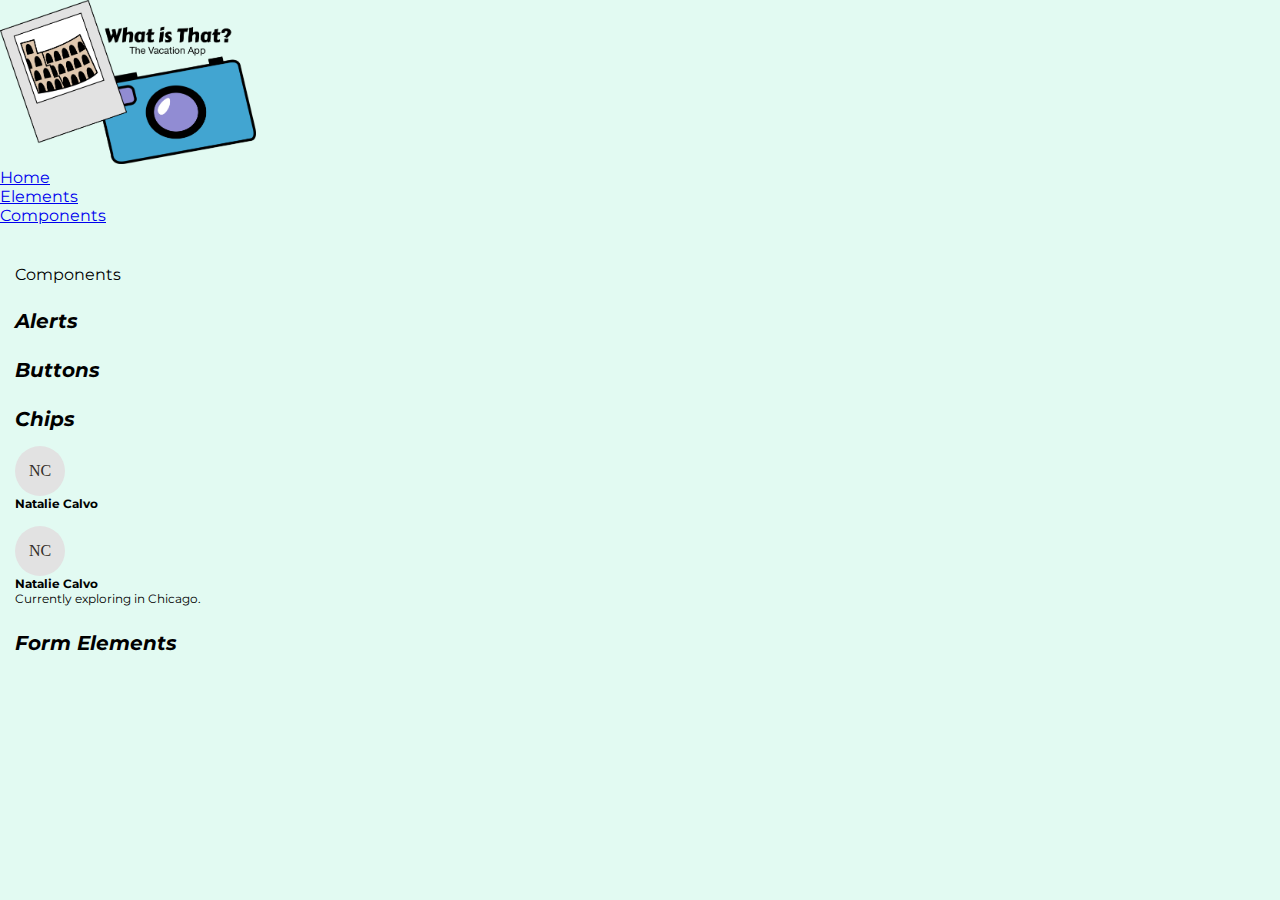
==== components.html @ 5f8d68de "added chips styling" ====
<!DOCTYPE html>
<html>
  <head>
    <title></title>
    <link href="css/main.css" rel="stylesheet">
    <link rel="shortcut icon" href="images/favicon.png" type="image/png" />
    <link href="https://fonts.googleapis.com/css?family=Carter+One|Montserrat" rel="stylesheet"/>
  </head>
  <body>
    <header class="header">
      <img class="header_img" src="images/logo.png" alt="This is the What is That? The Vacation App logo. It contains a cartoon camera and a polaroid of the Collosseum."/>
      <nav class="header_nav">
        <ul class="header_nav-ul">
          <li class="header_nav-ul_li">
            <a href="index.html">Home</a>
          </li>
          <li class="header_nav-ul_li">
            <a href="elements.html">Elements</a>
          </li>
          <li class="header_nav-ul_li">
            <a href="components.html">Components</a>
          </li>
        </ul>
      </nav>
    </header>
    <main class="main">
      <section class="main__section">
        <h2>Components</h2>

        <!-- This is where your alerts go -->
        <section class="main__section">
          <h3>Alerts</h3>
          <div class="item-container">
            <!-- Make sure you include error, success and notification -->
          </div>
        </section>

        <!-- This is where your buttons go -->
        <section class="main__section">
          <h3>Buttons</h3>
          <div class="item-container">
            <!-- Make sure your button Primary, secondary and each have a hover state -->
          </div>
        </section>

        <!-- This is where your chip goes -->
        <section class="main__section">
          <h3>Chips</h3>
          <article class="item-container">
            <div class="chip"></div>
              <div class="chip_avatar">NC</div>
              <div class="chip_text-container"></div>
                  <p class="chip_text-title">Natalie Calvo</p>
            </article>
            <article class="item-container">
              <div class="chip"></div>
                <div class="chip_avatar">NC</div>
                <div class="chip_text-container"></div>
                    <p class="chip_text-title">Natalie Calvo</p>
                    <p class="chip_text-description">Currently exploring in Chicago.</p>
                  </div>
              </article>
        </section>

        <!-- This is where your form elements go -->
        <section class="main__section">
          <h3>Form Elements</h3>
          <div class="item-container">
            <!-- Make sure you include a basic text input - with or without a label, a basic text input with an error and a basic select box - with or without a label -->
          </div>
        </section>

      </section>
    </main>
    <footer class="footer">
      <!-- This is your footer -->
    </footer>
  </body>
</html>
---- css/main.css ----
html,body,div,span,applet,object,iframe,h1,h2,h3,h4,h5,h6,p,blockquote,pre,a,abbr,acronym,address,big,cite,code,del,dfn,em,img,ins,kbd,q,s,samp,small,strike,strong,sub,sup,tt,var,b,u,i,center,dl,dt,dd,ol,ul,li,fieldset,form,label,legend,table,caption,tbody,tfoot,thead,tr,th,td,article,aside,canvas,details,embed,figure,figcaption,footer,header,hgroup,menu,nav,output,ruby,section,summary,time,mark,audio,video{margin:0;padding:0;border:0;font-size:100%;font:inherit;vertical-align:baseline}article,aside,details,figcaption,figure,footer,header,hgroup,menu,nav,section{display:block}ol,ul{list-style:none}blockquote,q{quotes:none}blockquote::before,blockquote::after{content:"";content:none}q::before,q::after{content:"";content:none}table{border-collapse:collapse;border-spacing:0}.background--#000{background-color:#352F29}.background--blue{background-color:#42A5D1}.background--green{background-color:#42F8D1}.background--pink{background-color:#E38CD3}.background--purple{background-color:#918CD3}.background--grey{background-color:#E2E2E2}.background--#fff{background-color:#E2FAF2}.background--#a9a9a9{background-color:#78716B}.text--black{color:#000}.text--darkgrey{color:#a9a9a9}.text--white{color:#fff}body{background-color:#E2FAF2}.header_img{width:20%}.main{padding:15px}.main__section{margin:25px 0}.item-container{margin:15px 0}h1{font-family:"Carter One",cursive;font-size:1.5rem}h2{font-family:"Montserrat",sans-serif;font-style:bold;font-weight:1.25rem}h3,.subtitle{font-size:1.25rem;font-family:"Montserrat",sans-serif;font-style:italic;font-weight:bold}h4{font-family:"Montserrat",sans-serif;font-style:bold;font-weight:1.1rem}h5{font-size:1.05rem;font-family:"Montserrat",sans-serif;font-style:italic;font-weight:bold}h6{font-family:"Montserrat",sans-serif;font-style:italic;font-weight:1rem}p{font-family:"Montserrat",sans-serif;font-size:0.75rem}a{font-family:"Montserrat",sans-serif}a:hover{color:#42A5D1}.chip{display:flex;align-items:center}.chip_avatar{width:50px;height:50px;background-color:#E2E2E2;color:#352F29;border-radius:50%;display:inline-flex;align-items:center;justify-content:center;margin-right:1%}.chip_text-container{display:inline-flex;flex-direction:column;flex-wrap:wrap}.chip_text-title{font-weight:bold}
/*# sourceMappingURL=main.css.map */
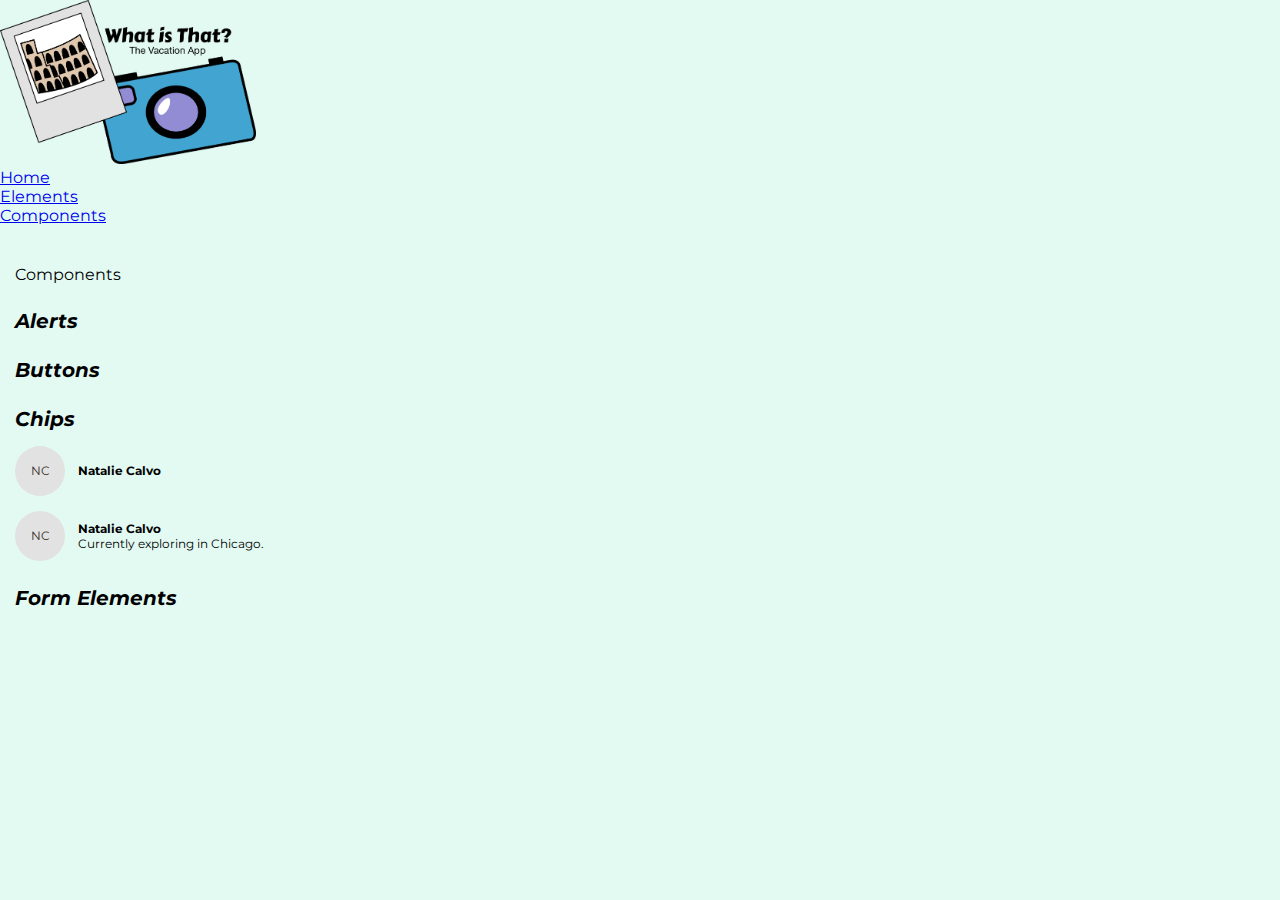
==== commit 411ea293: "fixed chip typos" ====
--- a/components.html
+++ b/components.html
@@ -47,19 +47,21 @@
         <section class="main__section">
           <h3>Chips</h3>
           <article class="item-container">
-            <div class="chip"></div>
-              <div class="chip_avatar">NC</div>
+            <div class="chip">
+              <p class="chip_avatar">NC</p>
               <div class="chip_text-container"></div>
                   <p class="chip_text-title">Natalie Calvo</p>
+              </div>
             </article>
             <article class="item-container">
-              <div class="chip"></div>
-                <div class="chip_avatar">NC</div>
-                <div class="chip_text-container"></div>
+              <div class="chip">
+                <p class="chip_avatar">NC</p>
+                <div class="chip_text-container">
                     <p class="chip_text-title">Natalie Calvo</p>
                     <p class="chip_text-description">Currently exploring in Chicago.</p>
-                  </div>
-              </article>
+                </div>
+              </div>
+            </article>
         </section>
 
         <!-- This is where your form elements go -->
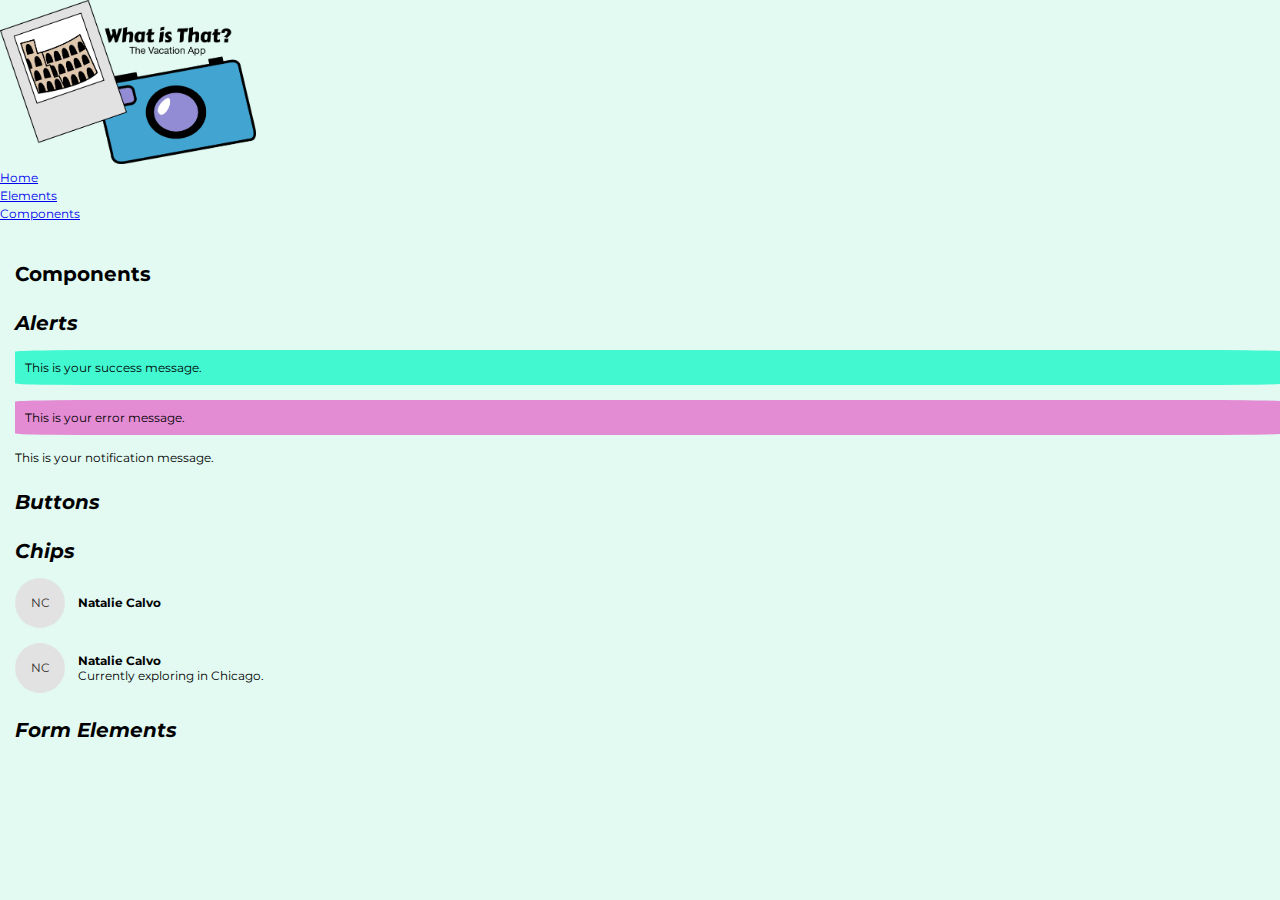
==== commit 88ee9e1a: "fixing issue with color variables that Caitlyn pointed out." ====
--- a/components.html
+++ b/components.html
@@ -31,7 +31,19 @@
         <section class="main__section">
           <h3>Alerts</h3>
           <div class="item-container">
-            <!-- Make sure you include error, success and notification -->
+            <div class="alert--success">
+              <p>This is your success message.</p>
+            </div>
+          </div>
+          <div class="item-container">
+            <div class="alert--error">
+              <p>This is your error message.</p>
+            </div>
+          </div>
+          <div class="item-container">
+            <div class="alert--notification">
+              <p>This is your notification message.</p>
+            </div>
           </div>
         </section>
 
--- a/css/main.css
+++ b/css/main.css
@@ -1,2 +1,2 @@
-html,body,div,span,applet,object,iframe,h1,h2,h3,h4,h5,h6,p,blockquote,pre,a,abbr,acronym,address,big,cite,code,del,dfn,em,img,ins,kbd,q,s,samp,small,strike,strong,sub,sup,tt,var,b,u,i,center,dl,dt,dd,ol,ul,li,fieldset,form,label,legend,table,caption,tbody,tfoot,thead,tr,th,td,article,aside,canvas,details,embed,figure,figcaption,footer,header,hgroup,menu,nav,output,ruby,section,summary,time,mark,audio,video{margin:0;padding:0;border:0;font-size:100%;font:inherit;vertical-align:baseline}article,aside,details,figcaption,figure,footer,header,hgroup,menu,nav,section{display:block}ol,ul{list-style:none}blockquote,q{quotes:none}blockquote::before,blockquote::after{content:"";content:none}q::before,q::after{content:"";content:none}table{border-collapse:collapse;border-spacing:0}.background--#000{background-color:#352F29}.background--blue{background-color:#42A5D1}.background--green{background-color:#42F8D1}.background--pink{background-color:#E38CD3}.background--purple{background-color:#918CD3}.background--grey{background-color:#E2E2E2}.background--#fff{background-color:#E2FAF2}.background--#a9a9a9{background-color:#78716B}.text--black{color:#000}.text--darkgrey{color:#a9a9a9}.text--white{color:#fff}body{background-color:#E2FAF2}.header_img{width:20%}.main{padding:15px}.main__section{margin:25px 0}.item-container{margin:15px 0}h1{font-family:"Carter One",cursive;font-size:1.5rem}h2{font-family:"Montserrat",sans-serif;font-style:bold;font-weight:1.25rem}h3,.subtitle{font-size:1.25rem;font-family:"Montserrat",sans-serif;font-style:italic;font-weight:bold}h4{font-family:"Montserrat",sans-serif;font-style:bold;font-weight:1.1rem}h5{font-size:1.05rem;font-family:"Montserrat",sans-serif;font-style:italic;font-weight:bold}h6{font-family:"Montserrat",sans-serif;font-style:italic;font-weight:1rem}p{font-family:"Montserrat",sans-serif;font-size:0.75rem}a{font-family:"Montserrat",sans-serif}a:hover{color:#42A5D1}.chip{display:flex;align-items:center}.chip_avatar{width:50px;height:50px;background-color:#E2E2E2;color:#352F29;border-radius:50%;display:inline-flex;align-items:center;justify-content:center;margin-right:1%}.chip_text-container{display:inline-flex;flex-direction:column;flex-wrap:wrap}.chip_text-title{font-weight:bold}
+html,body,div,span,applet,object,iframe,h1,h2,h3,h4,h5,h6,p,blockquote,pre,a,abbr,acronym,address,big,cite,code,del,dfn,em,img,ins,kbd,q,s,samp,small,strike,strong,sub,sup,tt,var,b,u,i,center,dl,dt,dd,ol,ul,li,fieldset,form,label,legend,table,caption,tbody,tfoot,thead,tr,th,td,article,aside,canvas,details,embed,figure,figcaption,footer,header,hgroup,menu,nav,output,ruby,section,summary,time,mark,audio,video{margin:0;padding:0;border:0;font-size:100%;font:inherit;vertical-align:baseline}article,aside,details,figcaption,figure,footer,header,hgroup,menu,nav,section{display:block}ol,ul{list-style:none}blockquote,q{quotes:none}blockquote::before,blockquote::after{content:"";content:none}q::before,q::after{content:"";content:none}table{border-collapse:collapse;border-spacing:0}.background--black{background-color:#352F29}.background--blue{background-color:#42A5D1}.background--green{background-color:#42F8D1}.background--pink{background-color:#E38CD3}.background--purple{background-color:#918CD3}.background--grey{background-color:#E2E2E2}.background--white{background-color:#E2FAF2}.background--darkgrey{background-color:#78716B}.text--black{color:#000}.text--darkgrey{color:#a9a9a9}.text--white{color:#fff}body{background-color:#E2FAF2}.header_img{width:20%}.main{padding:15px}.main__section{margin:25px 0}.colors{display:inline-flex;font-family:"Montserrat",sans-serif;align-items:center;width:100%;justify-content:space-around;text-align:center}.colors-blue{background-color:#42A5D1;height:200px;width:200px;justify-content:space-around;border-radius:50%;border:1px solid #352F29}.colors-purple{background-color:#918CD3;height:200px;width:200px;justify-content:space-around;border-radius:50%;border:1px solid #352F29}.colors-grey{background-color:#E2E2E2;height:200px;width:200px;justify-content:space-around;border-radius:50%;border:1px solid #352F29}.colors-green{background-color:#42F8D1;height:200px;width:200px;justify-content:space-around;border-radius:50%;border:1px solid #352F29}.colors-pink{background-color:#E38CD3;height:200px;width:200px;justify-content:space-around;border-radius:50%;border:1px solid #352F29}.colors-black{background-color:#352F29;height:200px;width:200px;justify-content:space-around;border-radius:50%;border:1px solid #352F29}.colors-darkgrey{background-color:#78716B;height:200px;width:200px;justify-content:space-around;border-radius:50%;border:1px solid #352F29}.colors-white{background-color:#E2FAF2;height:200px;width:200px;justify-content:space-around;border-radius:50%;border:1px solid #352F29}.item-container{margin:15px 0}h1{font-size:1.5rem;font-family:"Carter One",cursive}h2{font-size:1.25rem;font-family:"Montserrat",sans-serif;font-style:normal;font-weight:bold}h3,.subtitle{font-size:1.25rem;font-family:"Montserrat",sans-serif;font-style:italic;font-weight:bold}h4{font-size:1.1rem;font-family:"Montserrat",sans-serif;font-style:normal;font-weight:bold}h5{font-size:1.05rem;font-family:"Montserrat",sans-serif;font-style:italic;font-weight:bold}h6{font-size:1rem;font-family:"Montserrat",sans-serif;font-style:italic;font-weight:normal}p{font-size:0.75rem;font-family:"Montserrat",sans-serif}a{font-size:0.75rem;font-family:"Montserrat",sans-serif}a:hover{color:#42A5D1}.alert--error{width:100%;background-color:#E38CD3;border-radius:5%;padding:10px}.alert--success{width:100%;background-color:#42F8D1;border-radius:5%;padding:10px}.chip{display:flex;align-items:center}.chip_avatar{width:50px;height:50px;background-color:#E2E2E2;color:#352F29;border-radius:50%;display:inline-flex;align-items:center;justify-content:center;margin-right:1%}.chip_text-container{display:inline-flex;flex-direction:column;flex-wrap:wrap}.chip_text-title{font-weight:bold}
 /*# sourceMappingURL=main.css.map */
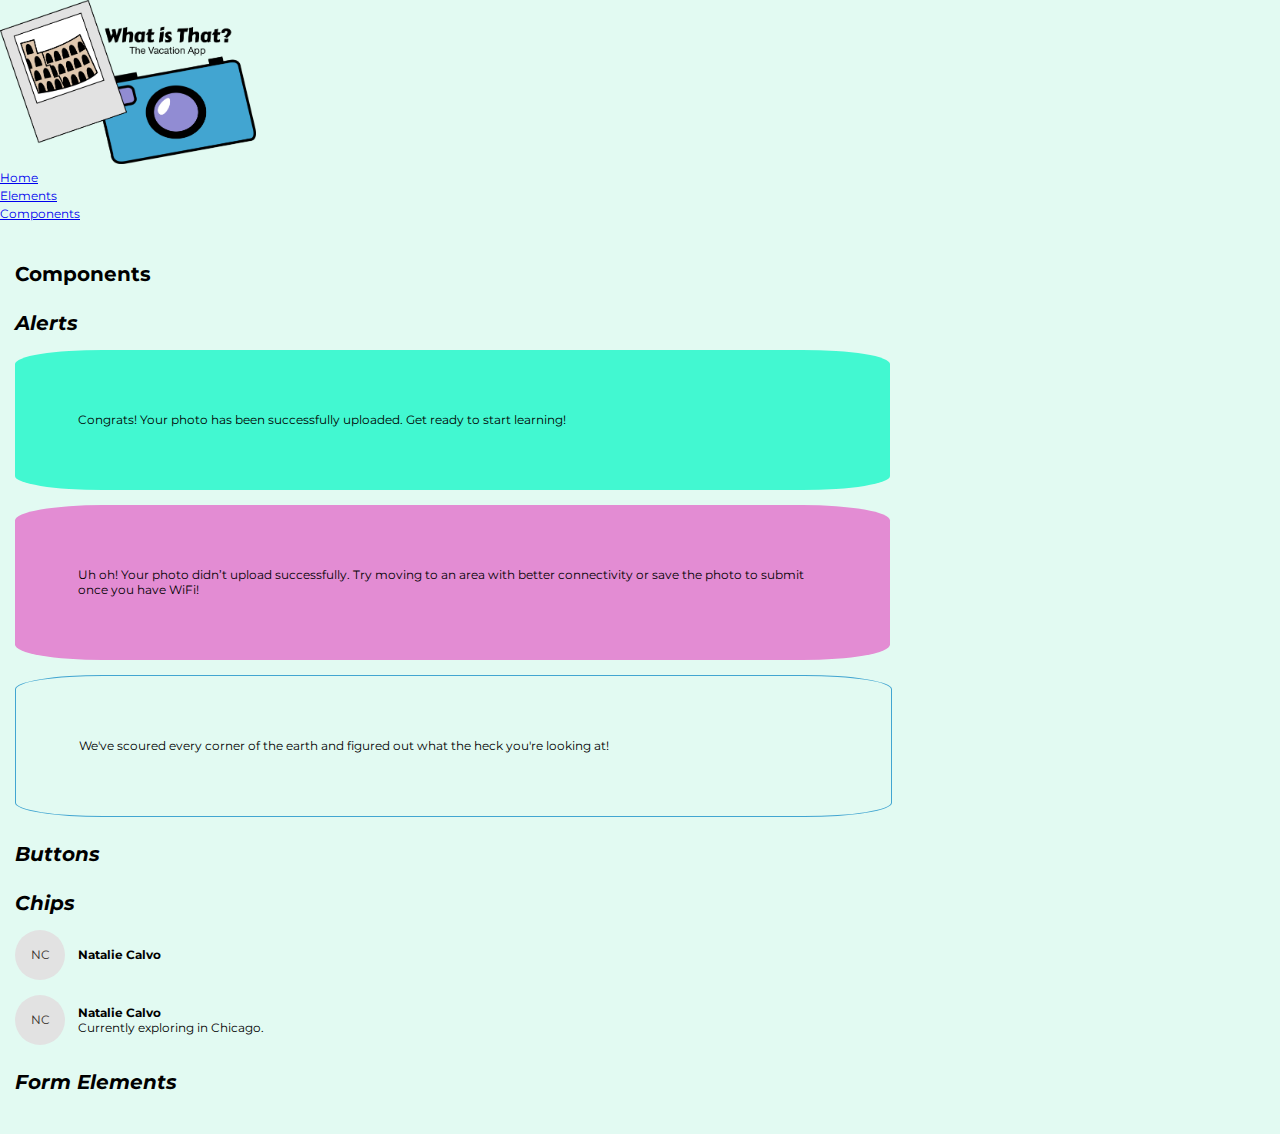
==== commit 9772b634: "added in the alert messages and styling." ====
--- a/components.html
+++ b/components.html
@@ -32,17 +32,17 @@
           <h3>Alerts</h3>
           <div class="item-container">
             <div class="alert--success">
-              <p>This is your success message.</p>
+              <p>Congrats! Your photo has been successfully uploaded. Get ready to start learning!</p>
             </div>
           </div>
           <div class="item-container">
             <div class="alert--error">
-              <p>This is your error message.</p>
+              <p>Uh oh! Your photo didn’t upload successfully. Try moving to an area with better connectivity or save the photo to submit once you have WiFi!</p>
             </div>
           </div>
           <div class="item-container">
             <div class="alert--notification">
-              <p>This is your notification message.</p>
+              <p>We've scoured every corner of the earth and figured out what the heck you're looking at!</p>
             </div>
           </div>
         </section>
--- a/css/main.css
+++ b/css/main.css
@@ -1,2 +1,2 @@
-html,body,div,span,applet,object,iframe,h1,h2,h3,h4,h5,h6,p,blockquote,pre,a,abbr,acronym,address,big,cite,code,del,dfn,em,img,ins,kbd,q,s,samp,small,strike,strong,sub,sup,tt,var,b,u,i,center,dl,dt,dd,ol,ul,li,fieldset,form,label,legend,table,caption,tbody,tfoot,thead,tr,th,td,article,aside,canvas,details,embed,figure,figcaption,footer,header,hgroup,menu,nav,output,ruby,section,summary,time,mark,audio,video{margin:0;padding:0;border:0;font-size:100%;font:inherit;vertical-align:baseline}article,aside,details,figcaption,figure,footer,header,hgroup,menu,nav,section{display:block}ol,ul{list-style:none}blockquote,q{quotes:none}blockquote::before,blockquote::after{content:"";content:none}q::before,q::after{content:"";content:none}table{border-collapse:collapse;border-spacing:0}.background--black{background-color:#352F29}.background--blue{background-color:#42A5D1}.background--green{background-color:#42F8D1}.background--pink{background-color:#E38CD3}.background--purple{background-color:#918CD3}.background--grey{background-color:#E2E2E2}.background--white{background-color:#E2FAF2}.background--darkgrey{background-color:#78716B}.text--black{color:#000}.text--darkgrey{color:#a9a9a9}.text--white{color:#fff}body{background-color:#E2FAF2}.header_img{width:20%}.main{padding:15px}.main__section{margin:25px 0}.colors{display:inline-flex;font-family:"Montserrat",sans-serif;align-items:center;width:100%;justify-content:space-around;text-align:center}.colors-blue{background-color:#42A5D1;height:200px;width:200px;justify-content:space-around;border-radius:50%;border:1px solid #352F29}.colors-purple{background-color:#918CD3;height:200px;width:200px;justify-content:space-around;border-radius:50%;border:1px solid #352F29}.colors-grey{background-color:#E2E2E2;height:200px;width:200px;justify-content:space-around;border-radius:50%;border:1px solid #352F29}.colors-green{background-color:#42F8D1;height:200px;width:200px;justify-content:space-around;border-radius:50%;border:1px solid #352F29}.colors-pink{background-color:#E38CD3;height:200px;width:200px;justify-content:space-around;border-radius:50%;border:1px solid #352F29}.colors-black{background-color:#352F29;height:200px;width:200px;justify-content:space-around;border-radius:50%;border:1px solid #352F29}.colors-darkgrey{background-color:#78716B;height:200px;width:200px;justify-content:space-around;border-radius:50%;border:1px solid #352F29}.colors-white{background-color:#E2FAF2;height:200px;width:200px;justify-content:space-around;border-radius:50%;border:1px solid #352F29}.item-container{margin:15px 0}h1{font-size:1.5rem;font-family:"Carter One",cursive}h2{font-size:1.25rem;font-family:"Montserrat",sans-serif;font-style:normal;font-weight:bold}h3,.subtitle{font-size:1.25rem;font-family:"Montserrat",sans-serif;font-style:italic;font-weight:bold}h4{font-size:1.1rem;font-family:"Montserrat",sans-serif;font-style:normal;font-weight:bold}h5{font-size:1.05rem;font-family:"Montserrat",sans-serif;font-style:italic;font-weight:bold}h6{font-size:1rem;font-family:"Montserrat",sans-serif;font-style:italic;font-weight:normal}p{font-size:0.75rem;font-family:"Montserrat",sans-serif}a{font-size:0.75rem;font-family:"Montserrat",sans-serif}a:hover{color:#42A5D1}.alert--error{width:100%;background-color:#E38CD3;border-radius:5%;padding:10px}.alert--success{width:100%;background-color:#42F8D1;border-radius:5%;padding:10px}.chip{display:flex;align-items:center}.chip_avatar{width:50px;height:50px;background-color:#E2E2E2;color:#352F29;border-radius:50%;display:inline-flex;align-items:center;justify-content:center;margin-right:1%}.chip_text-container{display:inline-flex;flex-direction:column;flex-wrap:wrap}.chip_text-title{font-weight:bold}
+html,body,div,span,applet,object,iframe,h1,h2,h3,h4,h5,h6,p,blockquote,pre,a,abbr,acronym,address,big,cite,code,del,dfn,em,img,ins,kbd,q,s,samp,small,strike,strong,sub,sup,tt,var,b,u,i,center,dl,dt,dd,ol,ul,li,fieldset,form,label,legend,table,caption,tbody,tfoot,thead,tr,th,td,article,aside,canvas,details,embed,figure,figcaption,footer,header,hgroup,menu,nav,output,ruby,section,summary,time,mark,audio,video{margin:0;padding:0;border:0;font-size:100%;font:inherit;vertical-align:baseline}article,aside,details,figcaption,figure,footer,header,hgroup,menu,nav,section{display:block}ol,ul{list-style:none}blockquote,q{quotes:none}blockquote::before,blockquote::after{content:"";content:none}q::before,q::after{content:"";content:none}table{border-collapse:collapse;border-spacing:0}.background--black{background-color:#352F29}.background--blue{background-color:#42A5D1}.background--green{background-color:#42F8D1}.background--pink{background-color:#E38CD3}.background--purple{background-color:#918CD3}.background--grey{background-color:#E2E2E2}.background--white{background-color:#E2FAF2}.background--darkgrey{background-color:#78716B}.text--black{color:#000}.text--darkgrey{color:#a9a9a9}.text--white{color:#fff}body{background-color:#E2FAF2}.header_img{width:20%}.main{padding:15px}.main__section{margin:25px 0}.colors{display:inline-flex;font-family:"Montserrat",sans-serif;align-items:center;width:100%;justify-content:space-around;text-align:center}.colors-blue{background-color:#42A5D1;height:200px;width:200px;justify-content:space-around;border-radius:50%;border:1px solid #352F29}.colors-purple{background-color:#918CD3;height:200px;width:200px;justify-content:space-around;border-radius:50%;border:1px solid #352F29}.colors-grey{background-color:#E2E2E2;height:200px;width:200px;justify-content:space-around;border-radius:50%;border:1px solid #352F29}.colors-green{background-color:#42F8D1;height:200px;width:200px;justify-content:space-around;border-radius:50%;border:1px solid #352F29}.colors-pink{background-color:#E38CD3;height:200px;width:200px;justify-content:space-around;border-radius:50%;border:1px solid #352F29}.colors-black{background-color:#352F29;height:200px;width:200px;justify-content:space-around;border-radius:50%;border:1px solid #352F29}.colors-darkgrey{background-color:#78716B;height:200px;width:200px;justify-content:space-around;border-radius:50%;border:1px solid #352F29}.colors-white{background-color:#E2FAF2;height:200px;width:200px;justify-content:space-around;border-radius:50%;border:1px solid #352F29}.item-container{margin:15px 0}h1{font-size:1.5rem;font-family:"Carter One",cursive}h2{font-size:1.25rem;font-family:"Montserrat",sans-serif;font-style:normal;font-weight:bold}h3,.subtitle{font-size:1.25rem;font-family:"Montserrat",sans-serif;font-style:italic;font-weight:bold}h4{font-size:1.1rem;font-family:"Montserrat",sans-serif;font-style:normal;font-weight:bold}h5{font-size:1.05rem;font-family:"Montserrat",sans-serif;font-style:italic;font-weight:bold}h6{font-size:1rem;font-family:"Montserrat",sans-serif;font-style:italic;font-weight:normal}p{font-size:0.75rem;font-family:"Montserrat",sans-serif}a{font-size:0.75rem;font-family:"Montserrat",sans-serif}a:hover{color:#42A5D1}.alert{display:flex;justify-content:space-around}.alert--error{width:100%;background-color:#E38CD3;border-radius:5%;padding:10px;padding:5%;max-width:60%;border-radius:10%}.alert--success{width:100%;background-color:#42F8D1;border-radius:5%;padding:10px;padding:5%;max-width:60%;border-radius:10%}.alert--notification{border:1px solid #42A5D1;padding:5%;max-width:60%;border-radius:10%}.chip{display:flex;align-items:center}.chip_avatar{width:50px;height:50px;background-color:#E2E2E2;color:#352F29;border-radius:50%;display:inline-flex;align-items:center;justify-content:center;margin-right:1%}.chip_text-container{display:inline-flex;flex-direction:column;flex-wrap:wrap}.chip_text-title{font-weight:bold}
 /*# sourceMappingURL=main.css.map */
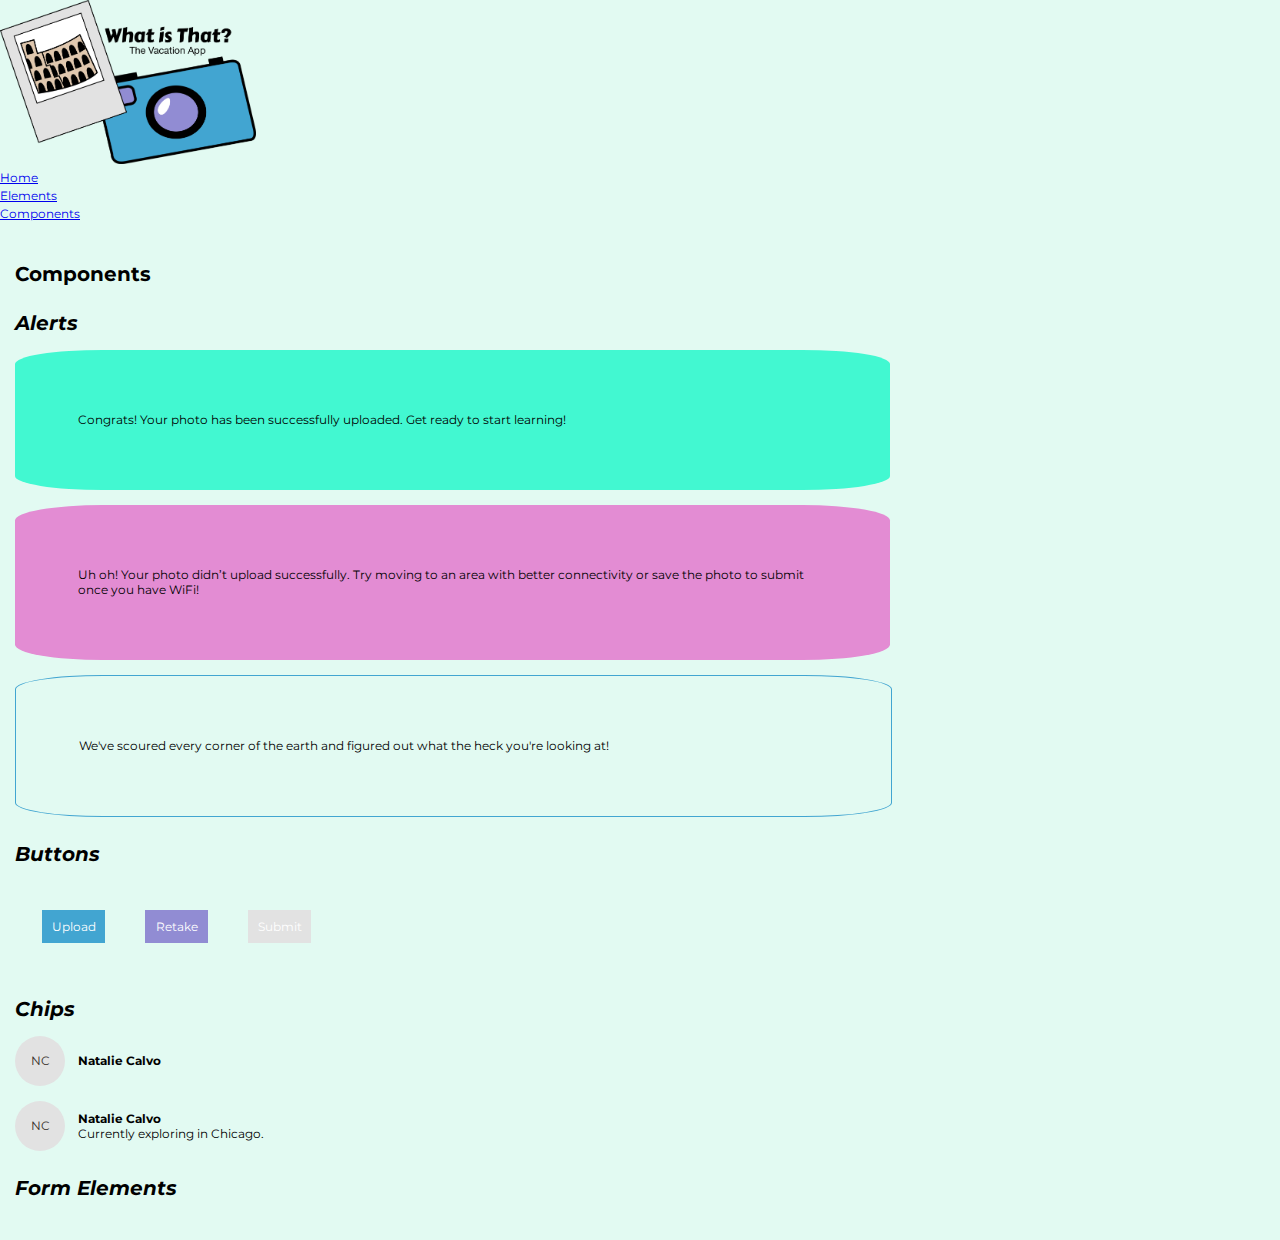
==== commit 56f6fa63: "Added code and styling for buttons." ====
--- a/components.html
+++ b/components.html
@@ -51,7 +51,15 @@
         <section class="main__section">
           <h3>Buttons</h3>
           <div class="item-container">
-            <!-- Make sure your button Primary, secondary and each have a hover state -->
+            <div class="button">
+              <div class="button–primary"><p>Upload</p></div>
+            </div>
+            <div class="button">
+              <div class="button-secondary"><p>Retake</p></div>
+            </div>
+            <div class="button">
+              <div class="button–disabled"><p>Submit</p></div>
+            </div>
           </div>
         </section>
 
--- a/css/main.css
+++ b/css/main.css
@@ -1,2 +1,2 @@
-html,body,div,span,applet,object,iframe,h1,h2,h3,h4,h5,h6,p,blockquote,pre,a,abbr,acronym,address,big,cite,code,del,dfn,em,img,ins,kbd,q,s,samp,small,strike,strong,sub,sup,tt,var,b,u,i,center,dl,dt,dd,ol,ul,li,fieldset,form,label,legend,table,caption,tbody,tfoot,thead,tr,th,td,article,aside,canvas,details,embed,figure,figcaption,footer,header,hgroup,menu,nav,output,ruby,section,summary,time,mark,audio,video{margin:0;padding:0;border:0;font-size:100%;font:inherit;vertical-align:baseline}article,aside,details,figcaption,figure,footer,header,hgroup,menu,nav,section{display:block}ol,ul{list-style:none}blockquote,q{quotes:none}blockquote::before,blockquote::after{content:"";content:none}q::before,q::after{content:"";content:none}table{border-collapse:collapse;border-spacing:0}.background--black{background-color:#352F29}.background--blue{background-color:#42A5D1}.background--green{background-color:#42F8D1}.background--pink{background-color:#E38CD3}.background--purple{background-color:#918CD3}.background--grey{background-color:#E2E2E2}.background--white{background-color:#E2FAF2}.background--darkgrey{background-color:#78716B}.text--black{color:#000}.text--darkgrey{color:#a9a9a9}.text--white{color:#fff}body{background-color:#E2FAF2}.header_img{width:20%}.main{padding:15px}.main__section{margin:25px 0}.colors{display:inline-flex;font-family:"Montserrat",sans-serif;align-items:center;width:100%;justify-content:space-around;text-align:center}.colors-blue{background-color:#42A5D1;height:200px;width:200px;justify-content:space-around;border-radius:50%;border:1px solid #352F29}.colors-purple{background-color:#918CD3;height:200px;width:200px;justify-content:space-around;border-radius:50%;border:1px solid #352F29}.colors-grey{background-color:#E2E2E2;height:200px;width:200px;justify-content:space-around;border-radius:50%;border:1px solid #352F29}.colors-green{background-color:#42F8D1;height:200px;width:200px;justify-content:space-around;border-radius:50%;border:1px solid #352F29}.colors-pink{background-color:#E38CD3;height:200px;width:200px;justify-content:space-around;border-radius:50%;border:1px solid #352F29}.colors-black{background-color:#352F29;height:200px;width:200px;justify-content:space-around;border-radius:50%;border:1px solid #352F29}.colors-darkgrey{background-color:#78716B;height:200px;width:200px;justify-content:space-around;border-radius:50%;border:1px solid #352F29}.colors-white{background-color:#E2FAF2;height:200px;width:200px;justify-content:space-around;border-radius:50%;border:1px solid #352F29}.item-container{margin:15px 0}h1{font-size:1.5rem;font-family:"Carter One",cursive}h2{font-size:1.25rem;font-family:"Montserrat",sans-serif;font-style:normal;font-weight:bold}h3,.subtitle{font-size:1.25rem;font-family:"Montserrat",sans-serif;font-style:italic;font-weight:bold}h4{font-size:1.1rem;font-family:"Montserrat",sans-serif;font-style:normal;font-weight:bold}h5{font-size:1.05rem;font-family:"Montserrat",sans-serif;font-style:italic;font-weight:bold}h6{font-size:1rem;font-family:"Montserrat",sans-serif;font-style:italic;font-weight:normal}p{font-size:0.75rem;font-family:"Montserrat",sans-serif}a{font-size:0.75rem;font-family:"Montserrat",sans-serif}a:hover{color:#42A5D1}.alert{display:flex;justify-content:space-around}.alert--error{width:100%;background-color:#E38CD3;border-radius:5%;padding:10px;padding:5%;max-width:60%;border-radius:10%}.alert--success{width:100%;background-color:#42F8D1;border-radius:5%;padding:10px;padding:5%;max-width:60%;border-radius:10%}.alert--notification{border:1px solid #42A5D1;padding:5%;max-width:60%;border-radius:10%}.chip{display:flex;align-items:center}.chip_avatar{width:50px;height:50px;background-color:#E2E2E2;color:#352F29;border-radius:50%;display:inline-flex;align-items:center;justify-content:center;margin-right:1%}.chip_text-container{display:inline-flex;flex-direction:column;flex-wrap:wrap}.chip_text-title{font-weight:bold}
+﻿html,body,div,span,applet,object,iframe,h1,h2,h3,h4,h5,h6,p,blockquote,pre,a,abbr,acronym,address,big,cite,code,del,dfn,em,img,ins,kbd,q,s,samp,small,strike,strong,sub,sup,tt,var,b,u,i,center,dl,dt,dd,ol,ul,li,fieldset,form,label,legend,table,caption,tbody,tfoot,thead,tr,th,td,article,aside,canvas,details,embed,figure,figcaption,footer,header,hgroup,menu,nav,output,ruby,section,summary,time,mark,audio,video{margin:0;padding:0;border:0;font-size:100%;font:inherit;vertical-align:baseline}article,aside,details,figcaption,figure,footer,header,hgroup,menu,nav,section{display:block}ol,ul{list-style:none}blockquote,q{quotes:none}blockquote::before,blockquote::after{content:"";content:none}q::before,q::after{content:"";content:none}table{border-collapse:collapse;border-spacing:0}.background--black{background-color:#352F29}.background--blue{background-color:#42A5D1}.background--green{background-color:#42F8D1}.background--pink{background-color:#E38CD3}.background--purple{background-color:#918CD3}.background--grey{background-color:#E2E2E2}.background--white{background-color:#E2FAF2}.background--darkgrey{background-color:#78716B}.text--black{color:#000}.text--darkgrey{color:#a9a9a9}.text--white{color:#fff}body{background-color:#E2FAF2}.header_img{width:20%}.main{padding:15px}.main__section{margin:25px 0}.colors{display:inline-flex;font-family:"Montserrat",sans-serif;align-items:center;width:100%;justify-content:space-around;text-align:center}.colors-blue{background-color:#42A5D1;height:200px;width:200px;justify-content:space-around;border-radius:50%;border:1px solid #352F29}.colors-purple{background-color:#918CD3;height:200px;width:200px;justify-content:space-around;border-radius:50%;border:1px solid #352F29}.colors-grey{background-color:#E2E2E2;height:200px;width:200px;justify-content:space-around;border-radius:50%;border:1px solid #352F29}.colors-green{background-color:#42F8D1;height:200px;width:200px;justify-content:space-around;border-radius:50%;border:1px solid #352F29}.colors-pink{background-color:#E38CD3;height:200px;width:200px;justify-content:space-around;border-radius:50%;border:1px solid #352F29}.colors-black{background-color:#352F29;height:200px;width:200px;justify-content:space-around;border-radius:50%;border:1px solid #352F29}.colors-darkgrey{background-color:#78716B;height:200px;width:200px;justify-content:space-around;border-radius:50%;border:1px solid #352F29}.colors-white{background-color:#E2FAF2;height:200px;width:200px;justify-content:space-around;border-radius:50%;border:1px solid #352F29}.item-container{margin:15px 0}h1{font-size:1.5rem;font-family:"Carter One",cursive}h2{font-size:1.25rem;font-family:"Montserrat",sans-serif;font-style:normal;font-weight:bold}h3,.subtitle{font-size:1.25rem;font-family:"Montserrat",sans-serif;font-style:italic;font-weight:bold}h4{font-size:1.1rem;font-family:"Montserrat",sans-serif;font-style:normal;font-weight:bold}h5{font-size:1.05rem;font-family:"Montserrat",sans-serif;font-style:italic;font-weight:bold}h6{font-size:1rem;font-family:"Montserrat",sans-serif;font-style:italic;font-weight:normal}p{font-size:0.75rem;font-family:"Montserrat",sans-serif}a{font-size:0.75rem;font-family:"Montserrat",sans-serif}a:hover{color:#42A5D1}.alert{display:flex;justify-content:space-around}.alert--error{width:100%;background-color:#E38CD3;border-radius:5%;padding:10px;padding:5%;max-width:60%;border-radius:10%}.alert--success{width:100%;background-color:#42F8D1;border-radius:5%;padding:10px;padding:5%;max-width:60%;border-radius:10%}.alert--notification{border:1px solid #42A5D1;padding:5%;max-width:60%;border-radius:10%}.button{border:none;color:white;padding:15px 32px;text-align:center;text-decoration:none;display:inline-block;font-size:16px;margin:4px 2px;padding:2%}.button–primary{background-color:#42A5D1;padding:20%;text-align:center;min-width:45px}.button–primary:hover{opacity:0.7}.button-secondary{background-color:#918CD3;padding:20%;text-align:center;min-width:45px}.button-secondary:hover{opacity:.7}.button–disabled{background-color:#E2E2E2;padding:20%;text-align:center;min-width:45px}.chip{display:flex;align-items:center}.chip_avatar{width:50px;height:50px;background-color:#E2E2E2;color:#352F29;border-radius:50%;display:inline-flex;align-items:center;justify-content:center;margin-right:1%}.chip_text-container{display:inline-flex;flex-direction:column;flex-wrap:wrap}.chip_text-title{font-weight:bold}
 /*# sourceMappingURL=main.css.map */
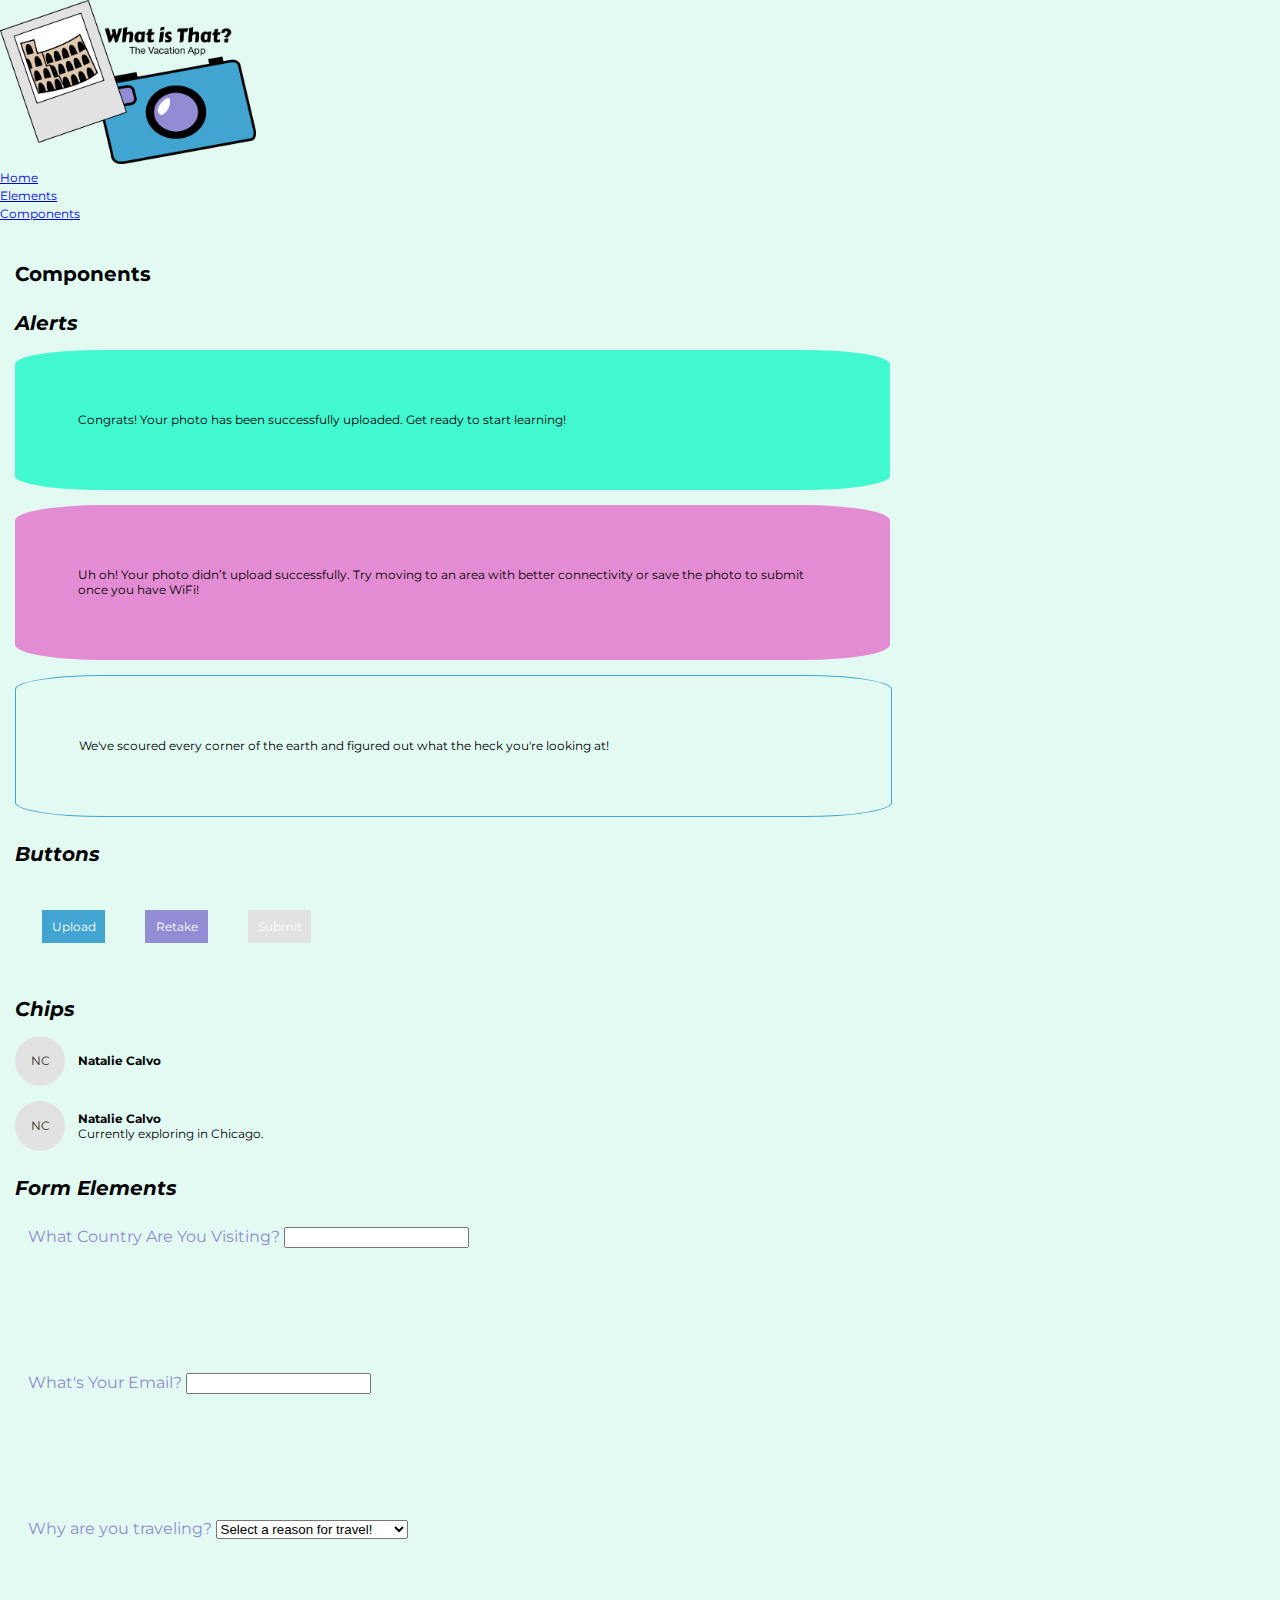
==== commit 8f4107ad: "Made edits to clean up the code." ====
--- a/components.html
+++ b/components.html
@@ -23,10 +23,10 @@
         </ul>
       </nav>
     </header>
+
     <main class="main">
       <section class="main__section">
         <h2>Components</h2>
-
         <!-- This is where your alerts go -->
         <section class="main__section">
           <h3>Alerts</h3>
@@ -88,14 +88,31 @@
         <section class="main__section">
           <h3>Form Elements</h3>
           <div class="item-container">
-            <!-- Make sure you include a basic text input - with or without a label, a basic text input with an error and a basic select box - with or without a label -->
+            <div class="form">
+              <div class="form_text">
+                <label class="form_text-label" for="country">What Country Are You Visiting?</label>
+                <input type="text" name="country" id="country" required/>
+              </div>
+              <div class="form_error">
+                <label class="form_error-label" for="email">What's Your Email?</label>
+                <input type="text" name="email" id="email" required/>
+              </div>
+
+              <div class="form_selection">
+    						<label class="form_selection-label">Why are you traveling?</label>
+  	  						<select>
+    								<option value="choose">Select a reason for travel!</option>
+  								  <option value="vacation">I'm on vacation!</option>
+  								  <option value="study">I'm studying abroad!</option>
+  								  <option value="moved">I just moved here!</option>
+  								  <option value="business">I'm here on a business trip!</option>
+  								  <option value="live">I live here, and I'm exploring!</option>
+  								</select>
+            </div>
           </div>
         </section>
 
       </section>
     </main>
-    <footer class="footer">
-      <!-- This is your footer -->
-    </footer>
   </body>
 </html>
--- a/css/main.css
+++ b/css/main.css
@@ -1,2 +1,2 @@
-﻿html,body,div,span,applet,object,iframe,h1,h2,h3,h4,h5,h6,p,blockquote,pre,a,abbr,acronym,address,big,cite,code,del,dfn,em,img,ins,kbd,q,s,samp,small,strike,strong,sub,sup,tt,var,b,u,i,center,dl,dt,dd,ol,ul,li,fieldset,form,label,legend,table,caption,tbody,tfoot,thead,tr,th,td,article,aside,canvas,details,embed,figure,figcaption,footer,header,hgroup,menu,nav,output,ruby,section,summary,time,mark,audio,video{margin:0;padding:0;border:0;font-size:100%;font:inherit;vertical-align:baseline}article,aside,details,figcaption,figure,footer,header,hgroup,menu,nav,section{display:block}ol,ul{list-style:none}blockquote,q{quotes:none}blockquote::before,blockquote::after{content:"";content:none}q::before,q::after{content:"";content:none}table{border-collapse:collapse;border-spacing:0}.background--black{background-color:#352F29}.background--blue{background-color:#42A5D1}.background--green{background-color:#42F8D1}.background--pink{background-color:#E38CD3}.background--purple{background-color:#918CD3}.background--grey{background-color:#E2E2E2}.background--white{background-color:#E2FAF2}.background--darkgrey{background-color:#78716B}.text--black{color:#000}.text--darkgrey{color:#a9a9a9}.text--white{color:#fff}body{background-color:#E2FAF2}.header_img{width:20%}.main{padding:15px}.main__section{margin:25px 0}.colors{display:inline-flex;font-family:"Montserrat",sans-serif;align-items:center;width:100%;justify-content:space-around;text-align:center}.colors-blue{background-color:#42A5D1;height:200px;width:200px;justify-content:space-around;border-radius:50%;border:1px solid #352F29}.colors-purple{background-color:#918CD3;height:200px;width:200px;justify-content:space-around;border-radius:50%;border:1px solid #352F29}.colors-grey{background-color:#E2E2E2;height:200px;width:200px;justify-content:space-around;border-radius:50%;border:1px solid #352F29}.colors-green{background-color:#42F8D1;height:200px;width:200px;justify-content:space-around;border-radius:50%;border:1px solid #352F29}.colors-pink{background-color:#E38CD3;height:200px;width:200px;justify-content:space-around;border-radius:50%;border:1px solid #352F29}.colors-black{background-color:#352F29;height:200px;width:200px;justify-content:space-around;border-radius:50%;border:1px solid #352F29}.colors-darkgrey{background-color:#78716B;height:200px;width:200px;justify-content:space-around;border-radius:50%;border:1px solid #352F29}.colors-white{background-color:#E2FAF2;height:200px;width:200px;justify-content:space-around;border-radius:50%;border:1px solid #352F29}.item-container{margin:15px 0}h1{font-size:1.5rem;font-family:"Carter One",cursive}h2{font-size:1.25rem;font-family:"Montserrat",sans-serif;font-style:normal;font-weight:bold}h3,.subtitle{font-size:1.25rem;font-family:"Montserrat",sans-serif;font-style:italic;font-weight:bold}h4{font-size:1.1rem;font-family:"Montserrat",sans-serif;font-style:normal;font-weight:bold}h5{font-size:1.05rem;font-family:"Montserrat",sans-serif;font-style:italic;font-weight:bold}h6{font-size:1rem;font-family:"Montserrat",sans-serif;font-style:italic;font-weight:normal}p{font-size:0.75rem;font-family:"Montserrat",sans-serif}a{font-size:0.75rem;font-family:"Montserrat",sans-serif}a:hover{color:#42A5D1}.alert{display:flex;justify-content:space-around}.alert--error{width:100%;background-color:#E38CD3;border-radius:5%;padding:10px;padding:5%;max-width:60%;border-radius:10%}.alert--success{width:100%;background-color:#42F8D1;border-radius:5%;padding:10px;padding:5%;max-width:60%;border-radius:10%}.alert--notification{border:1px solid #42A5D1;padding:5%;max-width:60%;border-radius:10%}.button{border:none;color:white;padding:15px 32px;text-align:center;text-decoration:none;display:inline-block;font-size:16px;margin:4px 2px;padding:2%}.button–primary{background-color:#42A5D1;padding:20%;text-align:center;min-width:45px}.button–primary:hover{opacity:0.7}.button-secondary{background-color:#918CD3;padding:20%;text-align:center;min-width:45px}.button-secondary:hover{opacity:.7}.button–disabled{background-color:#E2E2E2;padding:20%;text-align:center;min-width:45px}.chip{display:flex;align-items:center}.chip_avatar{width:50px;height:50px;background-color:#E2E2E2;color:#352F29;border-radius:50%;display:inline-flex;align-items:center;justify-content:center;margin-right:1%}.chip_text-container{display:inline-flex;flex-direction:column;flex-wrap:wrap}.chip_text-title{font-weight:bold}
+﻿html,body,div,span,applet,object,iframe,h1,h2,h3,h4,h5,h6,p,blockquote,pre,a,abbr,acronym,address,big,cite,code,del,dfn,em,img,ins,kbd,q,s,samp,small,strike,strong,sub,sup,tt,var,b,u,i,center,dl,dt,dd,ol,ul,li,fieldset,form,label,legend,table,caption,tbody,tfoot,thead,tr,th,td,article,aside,canvas,details,embed,figure,figcaption,footer,header,hgroup,menu,nav,output,ruby,section,summary,time,mark,audio,video{margin:0;padding:0;border:0;font-size:100%;font:inherit;vertical-align:baseline}article,aside,details,figcaption,figure,footer,header,hgroup,menu,nav,section{display:block}ol,ul{list-style:none}blockquote,q{quotes:none}blockquote::before,blockquote::after{content:"";content:none}q::before,q::after{content:"";content:none}table{border-collapse:collapse;border-spacing:0}.background--black{background-color:#352F29}.background--blue{background-color:#42A5D1}.background--green{background-color:#42F8D1}.background--pink{background-color:#E38CD3}.background--purple{background-color:#918CD3}.background--grey{background-color:#E2E2E2}.background--white{background-color:#E2FAF2}.background--darkgrey{background-color:#78716B}.text--black{color:#000}.text--darkgrey{color:#a9a9a9}.text--white{color:#fff}body{background-color:#E2FAF2}.header_img{width:20%}.main{padding:15px}.main__section{margin:25px 0}.colors{display:inline-flex;font-family:"Montserrat",sans-serif;align-items:center;width:100%;justify-content:space-around;text-align:center}.colors-blue{background-color:#42A5D1;height:200px;width:200px;justify-content:space-around;border-radius:50%;border:1px solid #352F29}.colors-purple{background-color:#918CD3;height:200px;width:200px;justify-content:space-around;border-radius:50%;border:1px solid #352F29}.colors-grey{background-color:#E2E2E2;height:200px;width:200px;justify-content:space-around;border-radius:50%;border:1px solid #352F29}.colors-green{background-color:#42F8D1;height:200px;width:200px;justify-content:space-around;border-radius:50%;border:1px solid #352F29}.colors-pink{background-color:#E38CD3;height:200px;width:200px;justify-content:space-around;border-radius:50%;border:1px solid #352F29}.colors-black{background-color:#352F29;height:200px;width:200px;justify-content:space-around;border-radius:50%;border:1px solid #352F29}.colors-darkgrey{background-color:#78716B;height:200px;width:200px;justify-content:space-around;border-radius:50%;border:1px solid #352F29}.colors-white{background-color:#E2FAF2;height:200px;width:200px;justify-content:space-around;border-radius:50%;border:1px solid #352F29}.item-container{margin:15px 0}h1{font-size:1.5rem;font-family:"Carter One",cursive}h2{font-size:1.25rem;font-family:"Montserrat",sans-serif;font-style:normal;font-weight:bold}h3,.subtitle{font-size:1.25rem;font-family:"Montserrat",sans-serif;font-style:italic;font-weight:bold}h4{font-size:1.1rem;font-family:"Montserrat",sans-serif;font-style:normal;font-weight:bold}h5{font-size:1.05rem;font-family:"Montserrat",sans-serif;font-style:italic;font-weight:bold}h6{font-size:1rem;font-family:"Montserrat",sans-serif;font-style:italic;font-weight:normal}p{font-size:0.75rem;font-family:"Montserrat",sans-serif}a{font-size:0.75rem;font-family:"Montserrat",sans-serif}a:hover{color:#42A5D1}.alert{display:flex;justify-content:space-around}.alert--error{width:100%;background-color:#E38CD3;border-radius:5%;padding:10px;padding:5%;max-width:60%;border-radius:10%}.alert--success{width:100%;background-color:#42F8D1;border-radius:5%;padding:10px;padding:5%;max-width:60%;border-radius:10%}.alert--notification{border:1px solid #42A5D1;padding:5%;max-width:60%;border-radius:10%}.button{border:none;color:white;padding:15px 32px;text-align:center;text-decoration:none;display:inline-block;font-size:16px;margin:4px 2px;padding:2%}.button–primary{background-color:#42A5D1;padding:20%;text-align:center;min-width:45px}.button–primary:hover{opacity:0.7}.button-secondary{background-color:#918CD3;padding:20%;text-align:center;min-width:45px}.button-secondary:hover{opacity:.7}.button–disabled{background-color:#E2E2E2;padding:20%;text-align:center;min-width:45px}.chip{display:flex;align-items:center}.chip_avatar{width:50px;height:50px;background-color:#E2E2E2;color:#352F29;border-radius:50%;display:inline-flex;align-items:center;justify-content:center;margin-right:1%}.chip_text-container{display:inline-flex;flex-direction:column;flex-wrap:wrap}.chip_text-title{font-weight:bold}.form{font-family:"Montserrat",sans-serif;color:#918CD3}.form_selection{padding:5% 1% 5%}.form_text{padding:1% 1% 5%}.form_error{padding:5% 1% 5%}
 /*# sourceMappingURL=main.css.map */
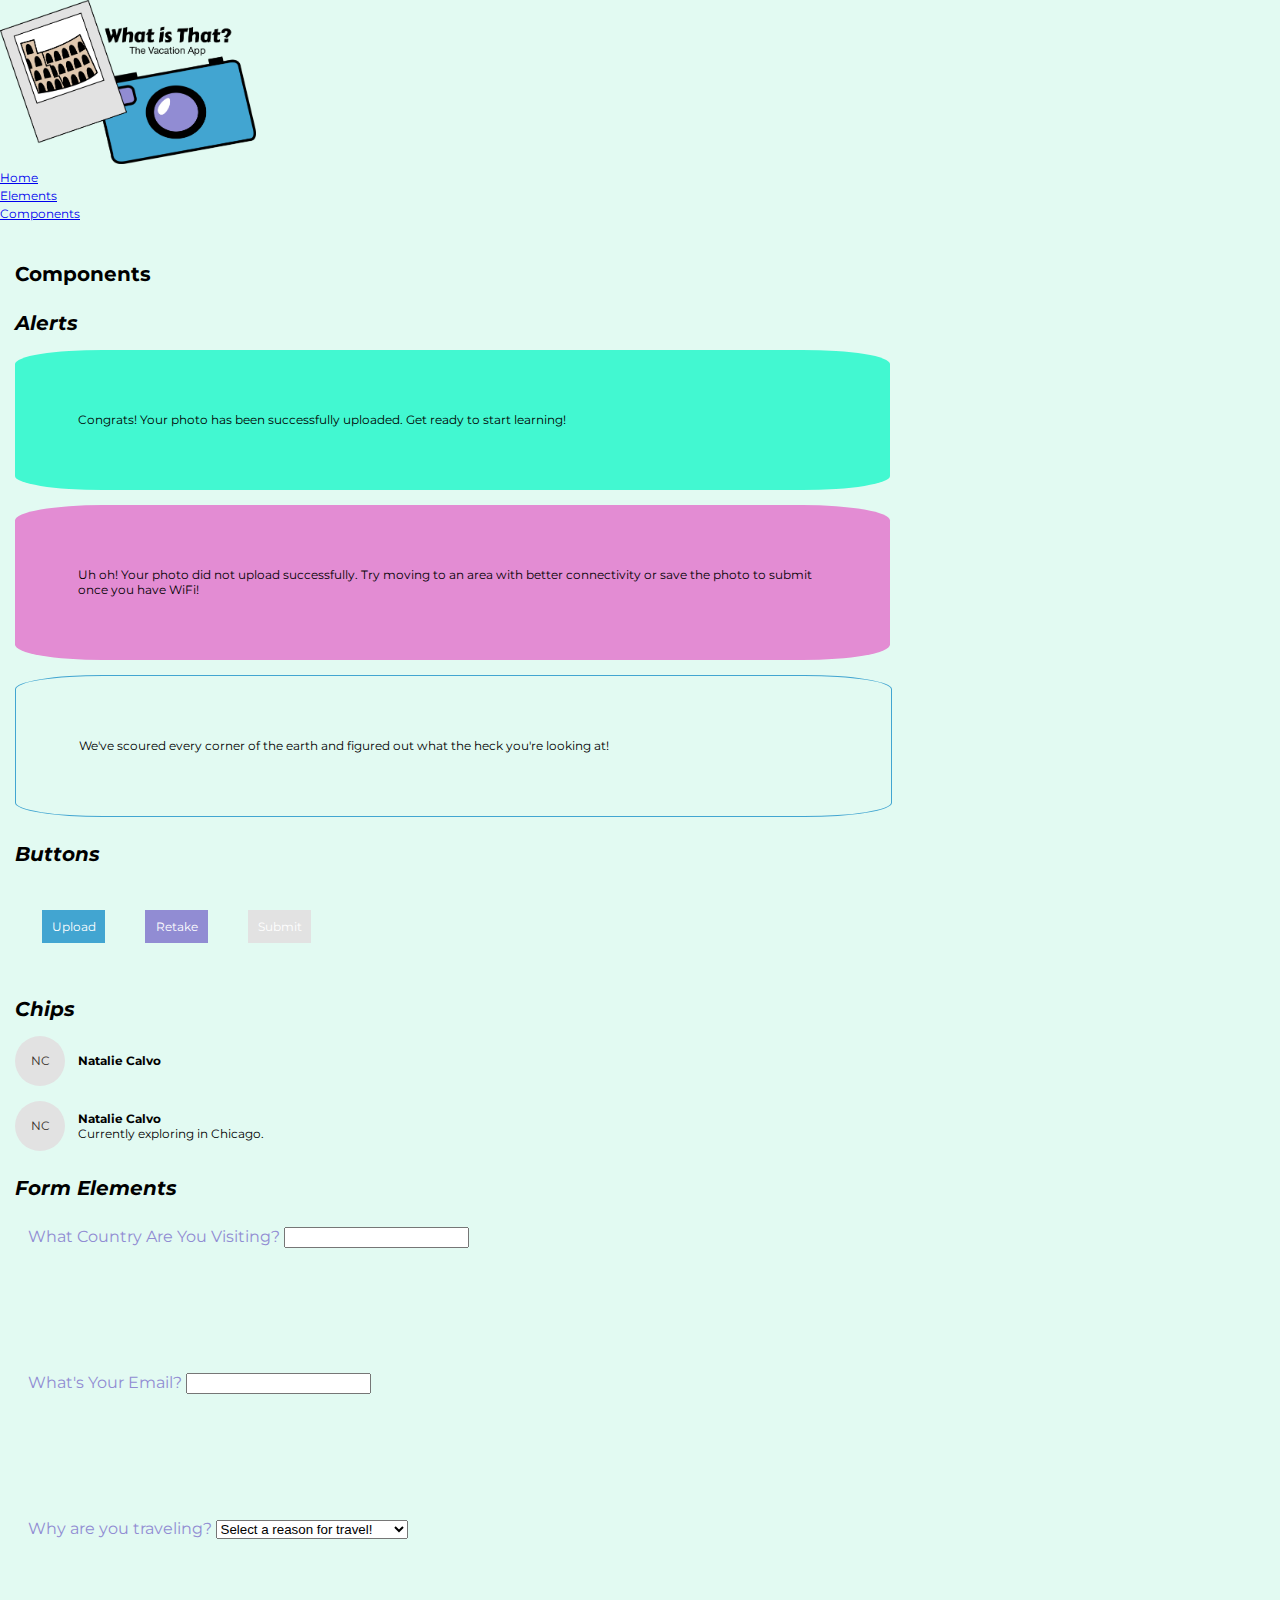
==== commit 849e5252: "validated code and updated based on validations." ====
--- a/components.html
+++ b/components.html
@@ -1,7 +1,7 @@
 <!DOCTYPE html>
 <html>
   <head>
-    <title></title>
+    <title>What is That? The Vacation App</title>
     <link href="css/main.css" rel="stylesheet">
     <link rel="shortcut icon" href="images/favicon.png" type="image/png" />
     <link href="https://fonts.googleapis.com/css?family=Carter+One|Montserrat" rel="stylesheet"/>
@@ -37,7 +37,7 @@
           </div>
           <div class="item-container">
             <div class="alert--error">
-              <p>Uh oh! Your photo didn’t upload successfully. Try moving to an area with better connectivity or save the photo to submit once you have WiFi!</p>
+              <p>Uh oh! Your photo did not upload successfully. Try moving to an area with better connectivity or save the photo to submit once you have WiFi!</p>
             </div>
           </div>
           <div class="item-container">
@@ -52,13 +52,13 @@
           <h3>Buttons</h3>
           <div class="item-container">
             <div class="button">
-              <div class="button–primary"><p>Upload</p></div>
+              <div class="button-primary"><p>Upload</p></div>
             </div>
             <div class="button">
               <div class="button-secondary"><p>Retake</p></div>
             </div>
             <div class="button">
-              <div class="button–disabled"><p>Submit</p></div>
+              <div class="button-disabled"><p>Submit</p></div>
             </div>
           </div>
         </section>
@@ -110,8 +110,6 @@
   								</select>
             </div>
           </div>
-        </section>
-
       </section>
     </main>
   </body>
--- a/css/main.css
+++ b/css/main.css
@@ -1,2 +1,2 @@
-﻿html,body,div,span,applet,object,iframe,h1,h2,h3,h4,h5,h6,p,blockquote,pre,a,abbr,acronym,address,big,cite,code,del,dfn,em,img,ins,kbd,q,s,samp,small,strike,strong,sub,sup,tt,var,b,u,i,center,dl,dt,dd,ol,ul,li,fieldset,form,label,legend,table,caption,tbody,tfoot,thead,tr,th,td,article,aside,canvas,details,embed,figure,figcaption,footer,header,hgroup,menu,nav,output,ruby,section,summary,time,mark,audio,video{margin:0;padding:0;border:0;font-size:100%;font:inherit;vertical-align:baseline}article,aside,details,figcaption,figure,footer,header,hgroup,menu,nav,section{display:block}ol,ul{list-style:none}blockquote,q{quotes:none}blockquote::before,blockquote::after{content:"";content:none}q::before,q::after{content:"";content:none}table{border-collapse:collapse;border-spacing:0}.background--black{background-color:#352F29}.background--blue{background-color:#42A5D1}.background--green{background-color:#42F8D1}.background--pink{background-color:#E38CD3}.background--purple{background-color:#918CD3}.background--grey{background-color:#E2E2E2}.background--white{background-color:#E2FAF2}.background--darkgrey{background-color:#78716B}.text--black{color:#000}.text--darkgrey{color:#a9a9a9}.text--white{color:#fff}body{background-color:#E2FAF2}.header_img{width:20%}.main{padding:15px}.main__section{margin:25px 0}.colors{display:inline-flex;font-family:"Montserrat",sans-serif;align-items:center;width:100%;justify-content:space-around;text-align:center}.colors-blue{background-color:#42A5D1;height:200px;width:200px;justify-content:space-around;border-radius:50%;border:1px solid #352F29}.colors-purple{background-color:#918CD3;height:200px;width:200px;justify-content:space-around;border-radius:50%;border:1px solid #352F29}.colors-grey{background-color:#E2E2E2;height:200px;width:200px;justify-content:space-around;border-radius:50%;border:1px solid #352F29}.colors-green{background-color:#42F8D1;height:200px;width:200px;justify-content:space-around;border-radius:50%;border:1px solid #352F29}.colors-pink{background-color:#E38CD3;height:200px;width:200px;justify-content:space-around;border-radius:50%;border:1px solid #352F29}.colors-black{background-color:#352F29;height:200px;width:200px;justify-content:space-around;border-radius:50%;border:1px solid #352F29}.colors-darkgrey{background-color:#78716B;height:200px;width:200px;justify-content:space-around;border-radius:50%;border:1px solid #352F29}.colors-white{background-color:#E2FAF2;height:200px;width:200px;justify-content:space-around;border-radius:50%;border:1px solid #352F29}.item-container{margin:15px 0}h1{font-size:1.5rem;font-family:"Carter One",cursive}h2{font-size:1.25rem;font-family:"Montserrat",sans-serif;font-style:normal;font-weight:bold}h3,.subtitle{font-size:1.25rem;font-family:"Montserrat",sans-serif;font-style:italic;font-weight:bold}h4{font-size:1.1rem;font-family:"Montserrat",sans-serif;font-style:normal;font-weight:bold}h5{font-size:1.05rem;font-family:"Montserrat",sans-serif;font-style:italic;font-weight:bold}h6{font-size:1rem;font-family:"Montserrat",sans-serif;font-style:italic;font-weight:normal}p{font-size:0.75rem;font-family:"Montserrat",sans-serif}a{font-size:0.75rem;font-family:"Montserrat",sans-serif}a:hover{color:#42A5D1}.alert{display:flex;justify-content:space-around}.alert--error{width:100%;background-color:#E38CD3;border-radius:5%;padding:10px;padding:5%;max-width:60%;border-radius:10%}.alert--success{width:100%;background-color:#42F8D1;border-radius:5%;padding:10px;padding:5%;max-width:60%;border-radius:10%}.alert--notification{border:1px solid #42A5D1;padding:5%;max-width:60%;border-radius:10%}.button{border:none;color:white;padding:15px 32px;text-align:center;text-decoration:none;display:inline-block;font-size:16px;margin:4px 2px;padding:2%}.button–primary{background-color:#42A5D1;padding:20%;text-align:center;min-width:45px}.button–primary:hover{opacity:0.7}.button-secondary{background-color:#918CD3;padding:20%;text-align:center;min-width:45px}.button-secondary:hover{opacity:.7}.button–disabled{background-color:#E2E2E2;padding:20%;text-align:center;min-width:45px}.chip{display:flex;align-items:center}.chip_avatar{width:50px;height:50px;background-color:#E2E2E2;color:#352F29;border-radius:50%;display:inline-flex;align-items:center;justify-content:center;margin-right:1%}.chip_text-container{display:inline-flex;flex-direction:column;flex-wrap:wrap}.chip_text-title{font-weight:bold}.form{font-family:"Montserrat",sans-serif;color:#918CD3}.form_selection{padding:5% 1% 5%}.form_text{padding:1% 1% 5%}.form_error{padding:5% 1% 5%}
+html,body,div,span,applet,object,iframe,h1,h2,h3,h4,h5,h6,p,blockquote,pre,a,abbr,acronym,address,big,cite,code,del,dfn,em,img,ins,kbd,q,s,samp,small,strike,strong,sub,sup,tt,var,b,u,i,center,dl,dt,dd,ol,ul,li,fieldset,form,label,legend,table,caption,tbody,tfoot,thead,tr,th,td,article,aside,canvas,details,embed,figure,figcaption,footer,header,hgroup,menu,nav,output,ruby,section,summary,time,mark,audio,video{margin:0;padding:0;border:0;font-size:100%;font:inherit;vertical-align:baseline}article,aside,details,figcaption,figure,footer,header,hgroup,menu,nav,section{display:block}ol,ul{list-style:none}blockquote,q{quotes:none}blockquote::before,blockquote::after{content:"";content:none}q::before,q::after{content:"";content:none}table{border-collapse:collapse;border-spacing:0}.background--black{background-color:#352F29}.background--blue{background-color:#42A5D1}.background--green{background-color:#42F8D1}.background--pink{background-color:#E38CD3}.background--purple{background-color:#918CD3}.background--grey{background-color:#E2E2E2}.background--white{background-color:#E2FAF2}.background--darkgrey{background-color:#78716B}.text--black{color:#000}.text--darkgrey{color:#a9a9a9}.text--white{color:#fff}body{background-color:#E2FAF2}.header_img{width:20%}.main{padding:15px}.main__section{margin:25px 0}.colors{display:inline-flex;font-family:"Montserrat",sans-serif;align-items:center;width:100%;justify-content:space-around;text-align:center}.colors-blue{background-color:#42A5D1;height:200px;width:200px;justify-content:space-around;border-radius:50%;border:1px solid #352F29}.colors-purple{background-color:#918CD3;height:200px;width:200px;justify-content:space-around;border-radius:50%;border:1px solid #352F29}.colors-grey{background-color:#E2E2E2;height:200px;width:200px;justify-content:space-around;border-radius:50%;border:1px solid #352F29}.colors-green{background-color:#42F8D1;height:200px;width:200px;justify-content:space-around;border-radius:50%;border:1px solid #352F29}.colors-pink{background-color:#E38CD3;height:200px;width:200px;justify-content:space-around;border-radius:50%;border:1px solid #352F29}.colors-black{background-color:#352F29;height:200px;width:200px;justify-content:space-around;border-radius:50%;border:1px solid #352F29}.colors-darkgrey{background-color:#78716B;height:200px;width:200px;justify-content:space-around;border-radius:50%;border:1px solid #352F29}.colors-white{background-color:#E2FAF2;height:200px;width:200px;justify-content:space-around;border-radius:50%;border:1px solid #352F29}.item-container{margin:15px 0}h1{font-size:1.5rem;font-family:"Carter One",cursive}h2{font-size:1.25rem;font-family:"Montserrat",sans-serif;font-style:normal;font-weight:bold}h3,.subtitle{font-size:1.25rem;font-family:"Montserrat",sans-serif;font-style:italic;font-weight:bold}h4{font-size:1.1rem;font-family:"Montserrat",sans-serif;font-style:normal;font-weight:bold}h5{font-size:1.05rem;font-family:"Montserrat",sans-serif;font-style:italic;font-weight:bold}h6{font-size:1rem;font-family:"Montserrat",sans-serif;font-style:italic;font-weight:normal}p{font-size:0.75rem;font-family:"Montserrat",sans-serif}a{font-size:0.75rem;font-family:"Montserrat",sans-serif}a:hover{color:#42A5D1}.alert{display:flex;justify-content:space-around}.alert--error{width:100%;background-color:#E38CD3;border-radius:5%;padding:10px;padding:5%;max-width:60%;border-radius:10%}.alert--success{width:100%;background-color:#42F8D1;border-radius:5%;padding:10px;padding:5%;max-width:60%;border-radius:10%}.alert--notification{border:1px solid #42A5D1;padding:5%;max-width:60%;border-radius:10%}.button{border:none;color:white;padding:15px 32px;text-align:center;text-decoration:none;display:inline-block;font-size:16px;margin:4px 2px;padding:2%}.button-primary{background-color:#42A5D1;padding:20%;text-align:center;min-width:45px}.button-primary:hover{opacity:0.7;min-width:45px}.button-secondary{background-color:#918CD3;padding:20%;text-align:center;min-width:45px}.button-secondary:hover{opacity:.7;min-width:45px}.button-disabled{background-color:#E2E2E2;padding:20%;text-align:center;min-width:45px}.chip{display:flex;align-items:center}.chip_avatar{width:50px;min-width:50px;height:50px;background-color:#E2E2E2;color:#352F29;border-radius:50%;display:inline-flex;align-items:center;justify-content:center;margin-right:1%}.chip_text-container{display:inline-flex;flex-direction:column;flex-wrap:wrap}.chip_text-title{font-weight:bold}.form{font-family:"Montserrat",sans-serif;color:#918CD3}.form_selection{padding:5% 1% 5%}.form_text{padding:1% 1% 5%}.form_error{padding:5% 1% 5%}
 /*# sourceMappingURL=main.css.map */
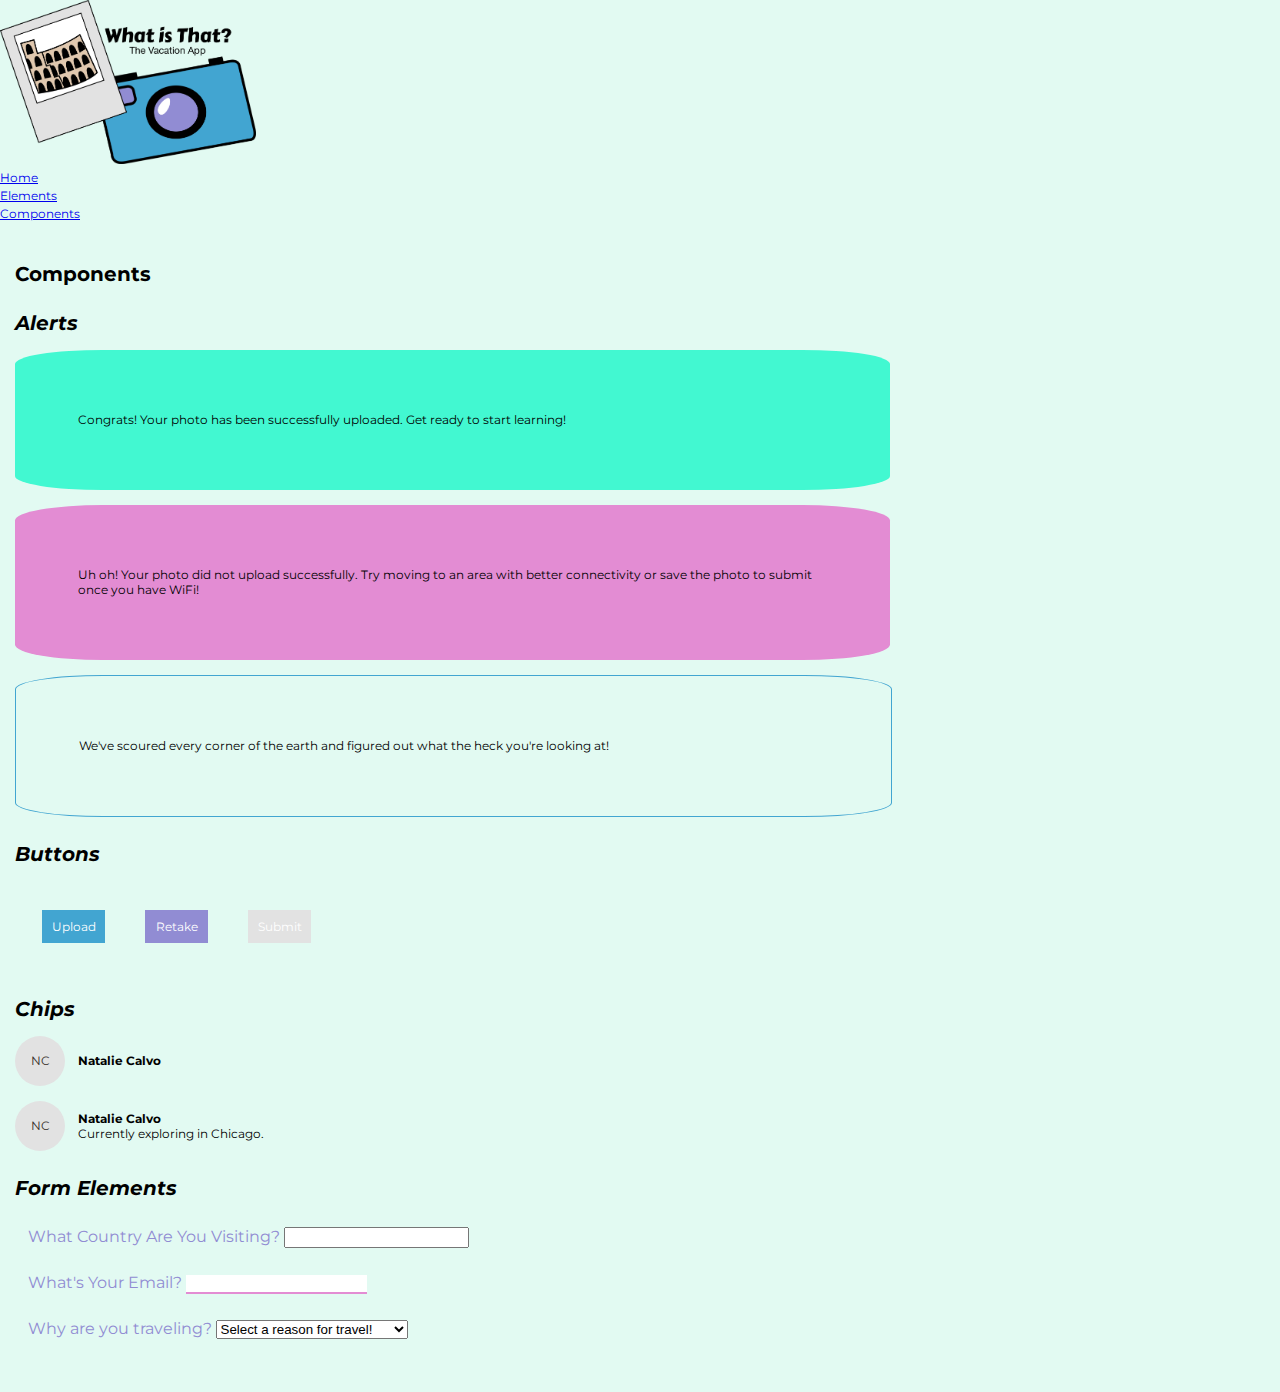
==== commit 9e01b5f4: "made final corrections." ====
--- a/components.html
+++ b/components.html
@@ -91,11 +91,11 @@
             <div class="form">
               <div class="form_text">
                 <label class="form_text-label" for="country">What Country Are You Visiting?</label>
-                <input type="text" name="country" id="country" required/>
+                <input type="text" name="country" class="form_text-country" required/>
               </div>
               <div class="form_error">
                 <label class="form_error-label" for="email">What's Your Email?</label>
-                <input type="text" name="email" id="email" required/>
+                <input type="text" name="email" class="form_error-email" required/>
               </div>
 
               <div class="form_selection">
--- a/css/main.css
+++ b/css/main.css
@@ -1,2 +1,2 @@
-html,body,div,span,applet,object,iframe,h1,h2,h3,h4,h5,h6,p,blockquote,pre,a,abbr,acronym,address,big,cite,code,del,dfn,em,img,ins,kbd,q,s,samp,small,strike,strong,sub,sup,tt,var,b,u,i,center,dl,dt,dd,ol,ul,li,fieldset,form,label,legend,table,caption,tbody,tfoot,thead,tr,th,td,article,aside,canvas,details,embed,figure,figcaption,footer,header,hgroup,menu,nav,output,ruby,section,summary,time,mark,audio,video{margin:0;padding:0;border:0;font-size:100%;font:inherit;vertical-align:baseline}article,aside,details,figcaption,figure,footer,header,hgroup,menu,nav,section{display:block}ol,ul{list-style:none}blockquote,q{quotes:none}blockquote::before,blockquote::after{content:"";content:none}q::before,q::after{content:"";content:none}table{border-collapse:collapse;border-spacing:0}.background--black{background-color:#352F29}.background--blue{background-color:#42A5D1}.background--green{background-color:#42F8D1}.background--pink{background-color:#E38CD3}.background--purple{background-color:#918CD3}.background--grey{background-color:#E2E2E2}.background--white{background-color:#E2FAF2}.background--darkgrey{background-color:#78716B}.text--black{color:#000}.text--darkgrey{color:#a9a9a9}.text--white{color:#fff}body{background-color:#E2FAF2}.header_img{width:20%}.main{padding:15px}.main__section{margin:25px 0}.colors{display:inline-flex;font-family:"Montserrat",sans-serif;align-items:center;width:100%;justify-content:space-around;text-align:center}.colors-blue{background-color:#42A5D1;height:200px;width:200px;justify-content:space-around;border-radius:50%;border:1px solid #352F29}.colors-purple{background-color:#918CD3;height:200px;width:200px;justify-content:space-around;border-radius:50%;border:1px solid #352F29}.colors-grey{background-color:#E2E2E2;height:200px;width:200px;justify-content:space-around;border-radius:50%;border:1px solid #352F29}.colors-green{background-color:#42F8D1;height:200px;width:200px;justify-content:space-around;border-radius:50%;border:1px solid #352F29}.colors-pink{background-color:#E38CD3;height:200px;width:200px;justify-content:space-around;border-radius:50%;border:1px solid #352F29}.colors-black{background-color:#352F29;height:200px;width:200px;justify-content:space-around;border-radius:50%;border:1px solid #352F29}.colors-darkgrey{background-color:#78716B;height:200px;width:200px;justify-content:space-around;border-radius:50%;border:1px solid #352F29}.colors-white{background-color:#E2FAF2;height:200px;width:200px;justify-content:space-around;border-radius:50%;border:1px solid #352F29}.item-container{margin:15px 0}h1{font-size:1.5rem;font-family:"Carter One",cursive}h2{font-size:1.25rem;font-family:"Montserrat",sans-serif;font-style:normal;font-weight:bold}h3,.subtitle{font-size:1.25rem;font-family:"Montserrat",sans-serif;font-style:italic;font-weight:bold}h4{font-size:1.1rem;font-family:"Montserrat",sans-serif;font-style:normal;font-weight:bold}h5{font-size:1.05rem;font-family:"Montserrat",sans-serif;font-style:italic;font-weight:bold}h6{font-size:1rem;font-family:"Montserrat",sans-serif;font-style:italic;font-weight:normal}p{font-size:0.75rem;font-family:"Montserrat",sans-serif}a{font-size:0.75rem;font-family:"Montserrat",sans-serif}a:hover{color:#42A5D1}.alert{display:flex;justify-content:space-around}.alert--error{width:100%;background-color:#E38CD3;border-radius:5%;padding:10px;padding:5%;max-width:60%;border-radius:10%}.alert--success{width:100%;background-color:#42F8D1;border-radius:5%;padding:10px;padding:5%;max-width:60%;border-radius:10%}.alert--notification{border:1px solid #42A5D1;padding:5%;max-width:60%;border-radius:10%}.button{border:none;color:white;padding:15px 32px;text-align:center;text-decoration:none;display:inline-block;font-size:16px;margin:4px 2px;padding:2%}.button-primary{background-color:#42A5D1;padding:20%;text-align:center;min-width:45px}.button-primary:hover{opacity:0.7;min-width:45px}.button-secondary{background-color:#918CD3;padding:20%;text-align:center;min-width:45px}.button-secondary:hover{opacity:.7;min-width:45px}.button-disabled{background-color:#E2E2E2;padding:20%;text-align:center;min-width:45px}.chip{display:flex;align-items:center}.chip_avatar{width:50px;min-width:50px;height:50px;background-color:#E2E2E2;color:#352F29;border-radius:50%;display:inline-flex;align-items:center;justify-content:center;margin-right:1%}.chip_text-container{display:inline-flex;flex-direction:column;flex-wrap:wrap}.chip_text-title{font-weight:bold}.form{font-family:"Montserrat",sans-serif;color:#918CD3}.form_selection{padding:5% 1% 5%}.form_text{padding:1% 1% 5%}.form_error{padding:5% 1% 5%}
+html,body,div,span,applet,object,iframe,h1,h2,h3,h4,h5,h6,p,blockquote,pre,a,abbr,acronym,address,big,cite,code,del,dfn,em,img,ins,kbd,q,s,samp,small,strike,strong,sub,sup,tt,var,b,u,i,center,dl,dt,dd,ol,ul,li,fieldset,form,label,legend,table,caption,tbody,tfoot,thead,tr,th,td,article,aside,canvas,details,embed,figure,figcaption,footer,header,hgroup,menu,nav,output,ruby,section,summary,time,mark,audio,video{margin:0;padding:0;border:0;font-size:100%;font:inherit;vertical-align:baseline}article,aside,details,figcaption,figure,footer,header,hgroup,menu,nav,section{display:block}ol,ul{list-style:none}blockquote,q{quotes:none}blockquote::before,blockquote::after{content:"";content:none}q::before,q::after{content:"";content:none}table{border-collapse:collapse;border-spacing:0}.background--black{background-color:#352F29}.background--blue{background-color:#42A5D1}.background--green{background-color:#42F8D1}.background--pink{background-color:#E38CD3}.background--purple{background-color:#918CD3}.background--grey{background-color:#E2E2E2}.background--white{background-color:#E2FAF2}.background--darkgrey{background-color:#78716B}.text--black{color:#000}.text--darkgrey{color:#a9a9a9}.text--white{color:#fff}body{background-color:#E2FAF2}.header_img{width:20%}.main{padding:15px}.main__section{margin:25px 0}.colors{display:inline-flex;font-family:"Montserrat",sans-serif;align-items:center;width:100%;justify-content:space-around;text-align:center}.colors-blue{background-color:#42A5D1;height:200px;width:200px;justify-content:space-around;border-radius:50%;border:1px solid #352F29}.colors-purple{background-color:#918CD3;height:200px;width:200px;justify-content:space-around;border-radius:50%;border:1px solid #352F29}.colors-grey{background-color:#E2E2E2;height:200px;width:200px;justify-content:space-around;border-radius:50%;border:1px solid #352F29}.colors-green{background-color:#42F8D1;height:200px;width:200px;justify-content:space-around;border-radius:50%;border:1px solid #352F29}.colors-pink{background-color:#E38CD3;height:200px;width:200px;justify-content:space-around;border-radius:50%;border:1px solid #352F29}.colors-black{background-color:#352F29;height:200px;width:200px;justify-content:space-around;border-radius:50%;border:1px solid #352F29}.colors-darkgrey{background-color:#78716B;height:200px;width:200px;justify-content:space-around;border-radius:50%;border:1px solid #352F29}.colors-white{background-color:#E2FAF2;height:200px;width:200px;justify-content:space-around;border-radius:50%;border:1px solid #352F29}.item-container{margin:15px 0}h1{font-size:1.5rem;font-family:"Carter One",cursive}h2{font-size:1.25rem;font-family:"Montserrat",sans-serif;font-style:normal;font-weight:bold}h3,.subtitle{font-size:1.25rem;font-family:"Montserrat",sans-serif;font-style:italic;font-weight:bold}h4{font-size:1.1rem;font-family:"Montserrat",sans-serif;font-style:normal;font-weight:bold}h5{font-size:1.05rem;font-family:"Montserrat",sans-serif;font-style:italic;font-weight:bold}h6{font-size:1rem;font-family:"Montserrat",sans-serif;font-style:italic;font-weight:normal}p{font-size:0.75rem;font-family:"Montserrat",sans-serif}a{font-size:0.75rem;font-family:"Montserrat",sans-serif}a:hover{color:#42A5D1}.alert{display:flex;justify-content:space-around}.alert--error{width:100%;background-color:#E38CD3;border-radius:5%;padding:10px;padding:5%;max-width:60%;border-radius:10%}.alert--success{width:100%;background-color:#42F8D1;border-radius:5%;padding:10px;padding:5%;max-width:60%;border-radius:10%}.alert--notification{border:1px solid #42A5D1;padding:5%;max-width:60%;border-radius:10%}.button{border:none;color:white;padding:15px 32px;text-align:center;text-decoration:none;display:inline-block;font-size:16px;margin:4px 2px;padding:2%}.button-primary{background-color:#42A5D1;padding:20%;text-align:center;min-width:45px}.button-primary:hover{opacity:0.7;min-width:45px}.button-secondary{background-color:#918CD3;padding:20%;text-align:center;min-width:45px}.button-secondary:hover{opacity:.7;min-width:45px}.button-disabled{background-color:#E2E2E2;padding:20%;text-align:center;min-width:45px}.chip{display:flex;align-items:center}.chip_avatar{width:50px;min-width:50px;height:50px;background-color:#E2E2E2;color:#352F29;border-radius:50%;display:inline-flex;align-items:center;justify-content:center;margin-right:1%}.chip_text-container{display:inline-flex;flex-direction:column;flex-wrap:wrap}.chip_text-title{font-weight:bold}.form{font-family:"Montserrat",sans-serif;color:#918CD3}.form_selection{padding:1%}.form_text{padding:1%}.form_error{padding:1%}.form_error-email{border-style:none;border-width:2px;border-color:#E38CD3;border-bottom-style:solid}
 /*# sourceMappingURL=main.css.map */
